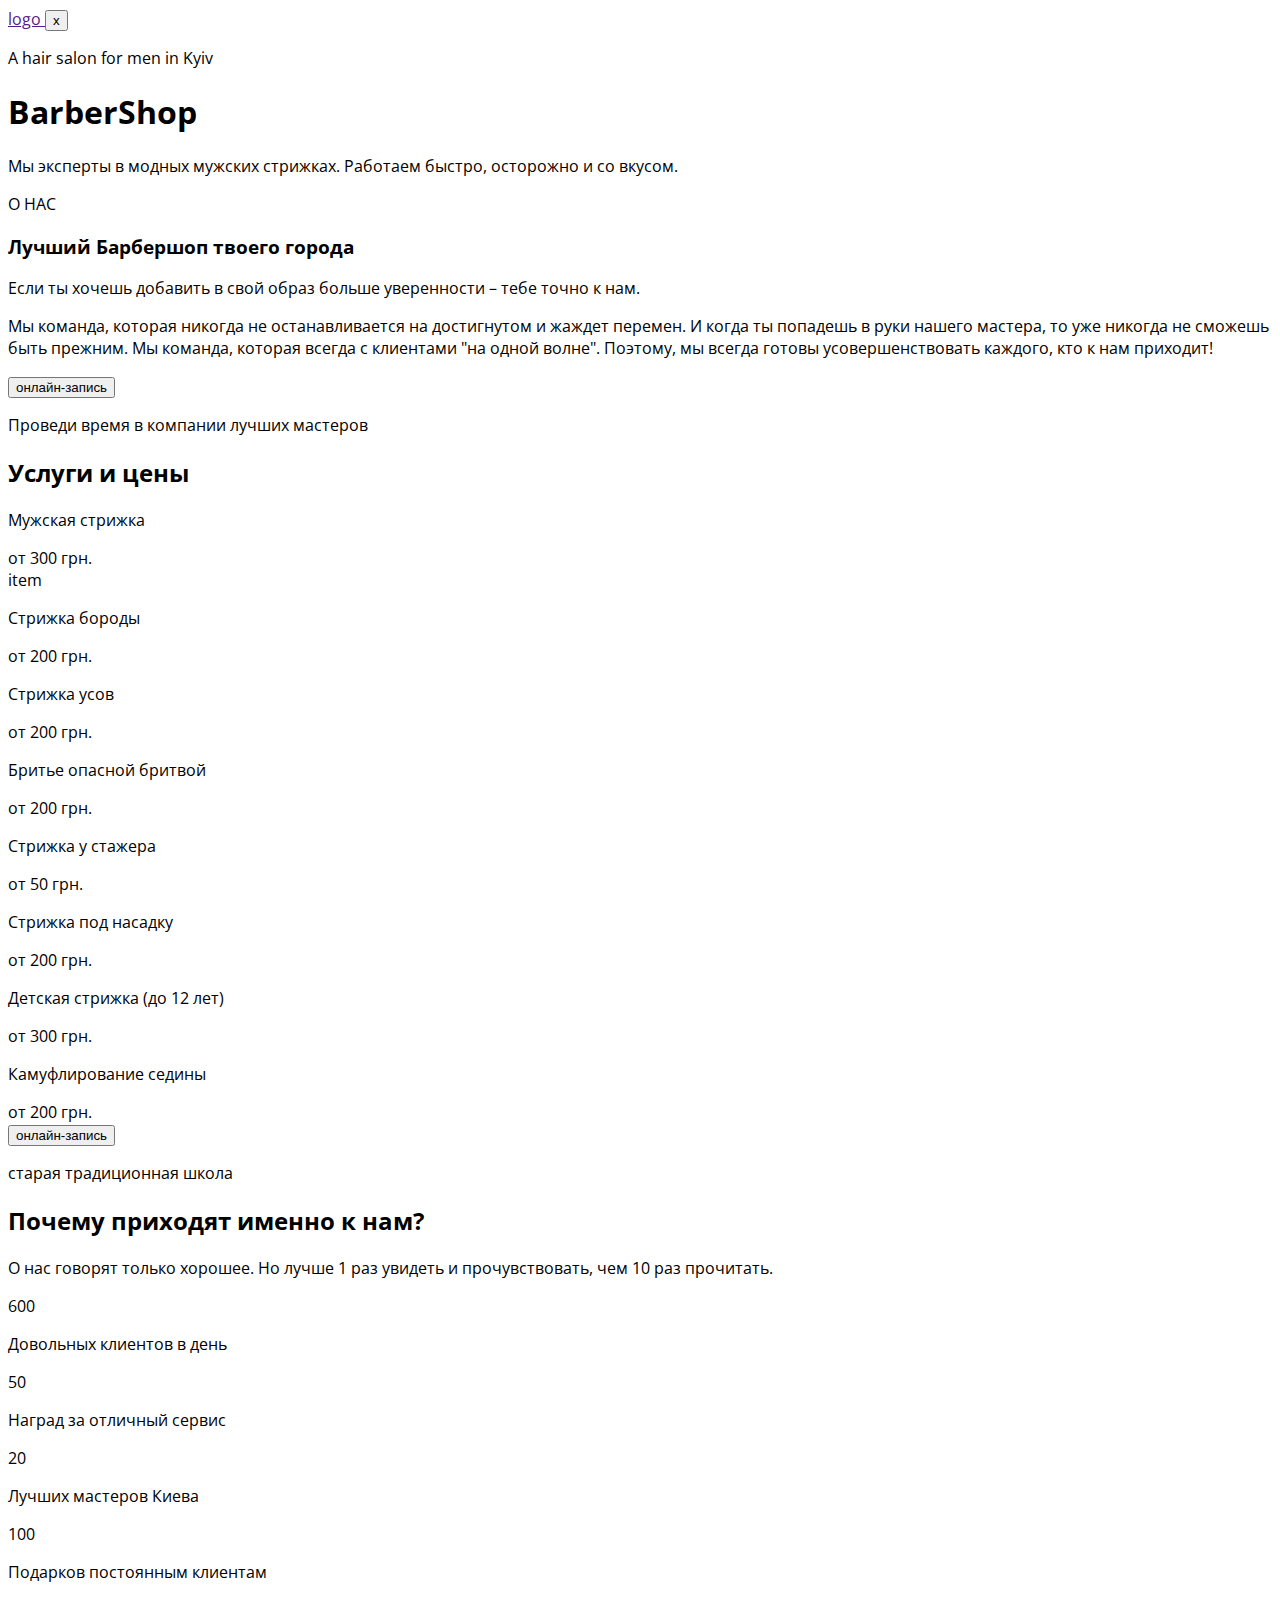
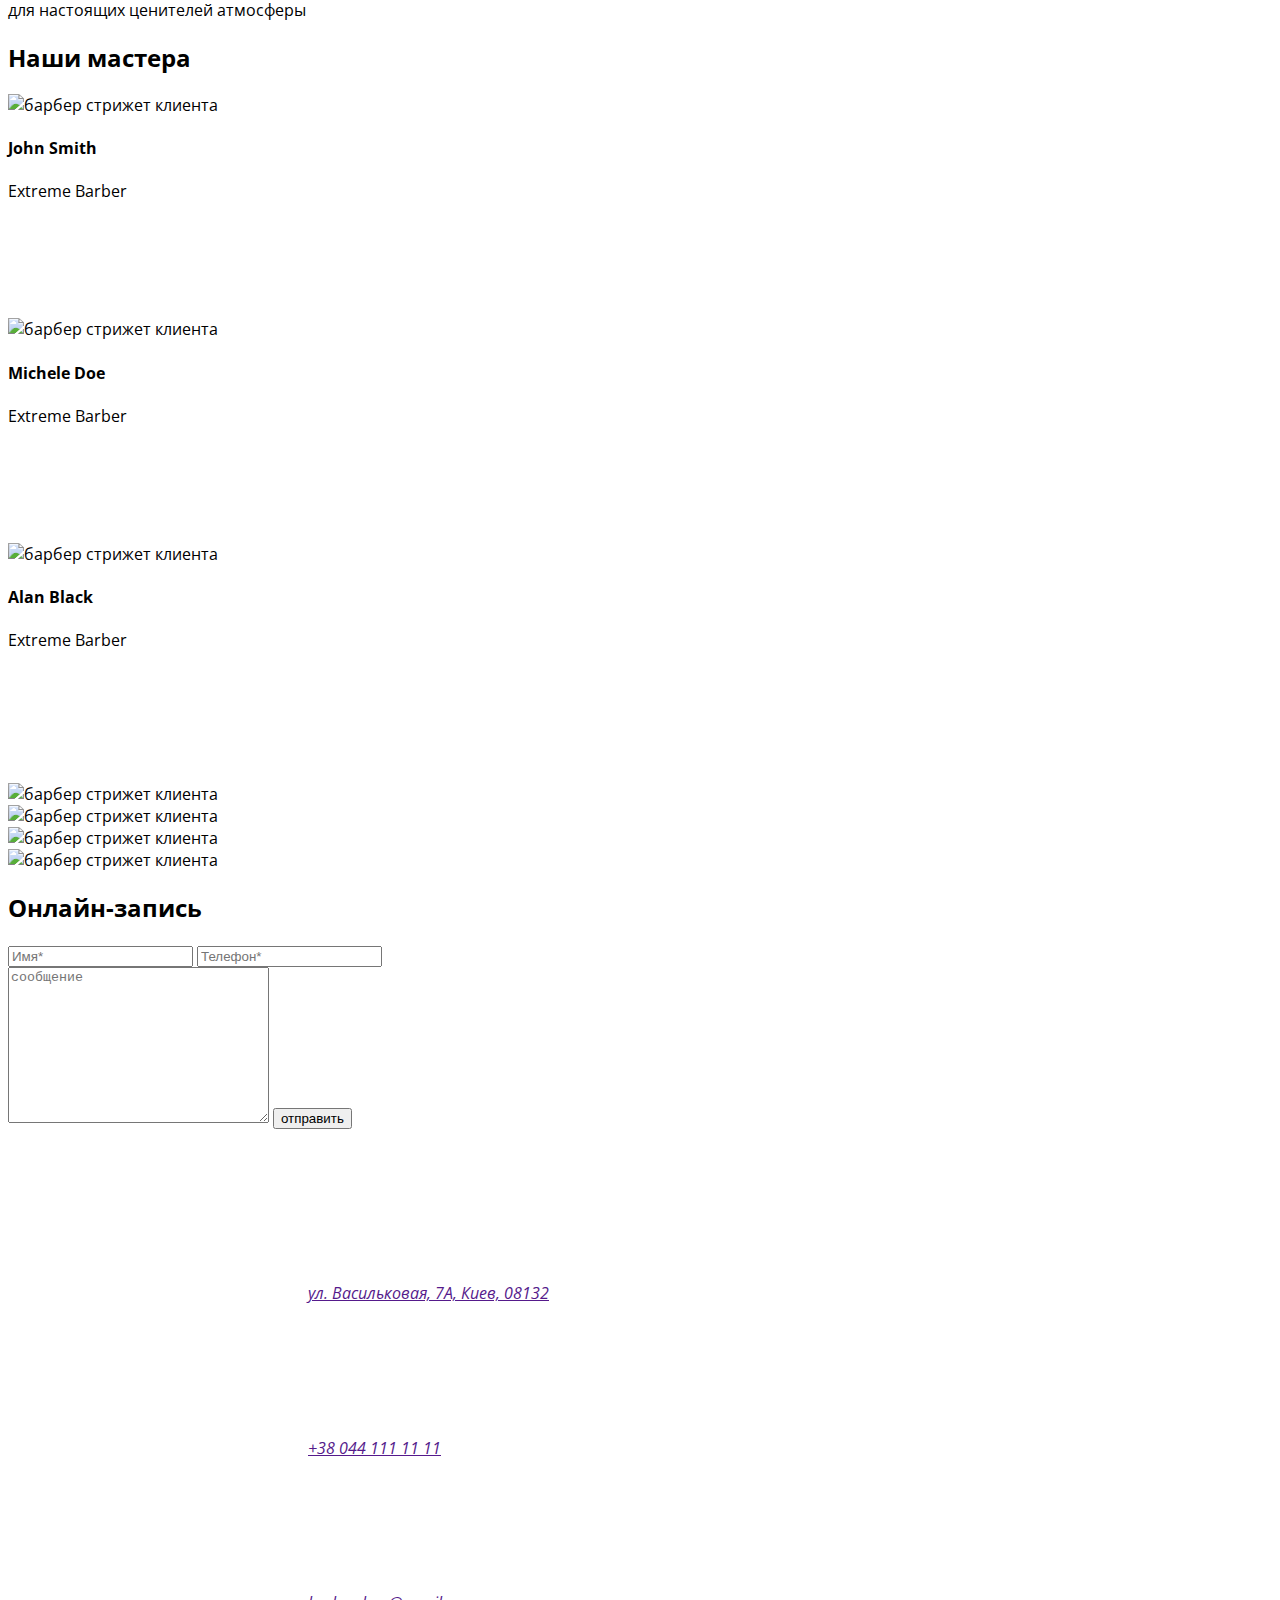
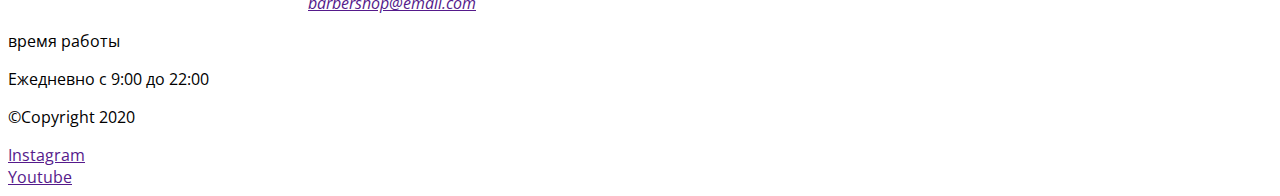
==== barbershop.html @ f15591c0 "barbershop" ====
<!DOCTYPE html>
<html lang="en">
<head>
    <meta charset="UTF-8">
    <meta http-equiv="X-UA-Compatible" content="IE=edge">
    <meta name="viewport" content="width=device-width, initial-scale=1.0">
    <title>Document</title>
    <link rel="preconnect" href="https://fonts.googleapis.com" />
    <link rel="preconnect" href="https://fonts.gstatic.com" crossorigin />
    <!-- <link href="https://fonts.googleapis.com/css2?family=Open+Sans:wght@400;600;700&family=Raleway:wght@700&display=swap" rel="stylesheet"> -->
    <link rel="stylesheet" href="https://cdnjs.cloudflare.com/ajax/libs/modern-normalize/1.1.0/modern-normalize.min.css" integrity="sha512-wpPYUAdjBVSE4KJnH1VR1HeZfpl1ub8YT/NKx4PuQ5NmX2tKuGu6U/JRp5y+Y8XG2tV+wKQpNHVUX03MfMFn9Q==" crossorigin="anonymous" referrerpolicy="no-referrer" />
    <link rel="stylesheet" href="https://cdnjs.cloudflare.com/ajax/libs/animate.css/4.1.1/animate.min.css" integrity="sha512-c42qTSw/wPZ3/5LBzD+Bw5f7bSF2oxou6wEb+I/lqeaKV5FDIfMvvRp772y4jcJLKuGUOpbJMdg/BTl50fJYAw==" crossorigin="anonymous" referrerpolicy="no-referrer" />
    <link rel="stylesheet" href="./css/main.min.css">
</head>
<body>
    <header></header>
    <main>
        <section class="hero">
            <div class="container heroContainer">
                <a class="logo" href="">
                    logo
                </a>
                <button class="btnOpen" type="button">x</button>
                <p class="hero__pretitleText">A hair salon for men in Kyiv</p>
                <h1 class="hero__title">BarberShop</h1>
                <p class="hero__subtitleText">Мы эксперты в модных мужских стрижках. Работаем быстро, осторожно и со вкусом.</p>
            </div>

        </section>
        <section class="description">
            <div class="container descriptionContainer">
                <p class="description__pretitleText">О НАС</p>
                <h3 class="description__title">Лучший Барбершоп твоего города</h3>
                <p class="description__subtitleText">Если ты хочешь добавить в свой образ больше уверенности – тебе точно к нам.</p>
                <p class="description__text">Мы команда, которая никогда не останавливается на достигнутом и жаждет перемен. И когда ты попадешь в руки нашего мастера, то уже никогда не сможешь быть прежним. Мы команда, которая всегда с клиентами "на одной волне". Поэтому, мы всегда готовы усовершенствовать каждого, кто к нам приходит!</p>
                <button class="description__button" type="button">онлайн-запись</button>
            </div>
        </section>
        <section class="price">
            <div class="container priceContainer">
                <p class="price__pretitleText">Проведи время в компании лучших мастеров</p>
                <h2 class="price__title">Услуги и цены</h2>
                <div class="priceWrap">
                    <ul class="priceList list">
                        <li class="priceList__item">
                            <p class="priceList__service">Мужская стрижка</p><span class="priceList__cost">от 300 грн.</span>
                        </li>item
                        <li class="priceList__item">
                            <p class="priceList__service">Стрижка бороды</p><span class="priceList__cost">от 200 грн.</span>
                        </li>
                        <li class="priceList__item">
                            <p class="priceList__service">Стрижка усов</p><span class="priceList__cost">от 200 грн.</span>
                        </li>
                        <li class="priceList__item">
                            <p class="priceList__service">Бритье опасной бритвой</p><span class="priceList__cost">от 200 грн.</span>
                        </li>
                        <li class="priceList__item">
                            <p class="priceList__service">Cтрижка у стажера</p><span class="priceList__cost">от 50 грн.</span>
                        </li>
                        <li class="priceList__item">
                            <p class="priceList__service">Стрижка под насадку</p><span class="priceList__cost">от 200 грн.</span>
                        </li>
                        <li class="priceList__item">
                            <p class="price__service">Детская стрижка (до 12 лет)</p><span class="priceList__cost">от 300 грн.</span>
                        </li>
                        <li class="priceList__item">
                            <p class="priceList__service">Камуфлирование седины</p><span class="priceList__cost">от 200 грн.</span>
                        </li>
                    </ul>
                </div>
                <button class="price__button" type="button">онлайн-запись</button>
            </div>            
        </section>
        <section class="benefits">
            <div class="container benefitsContainer">
                <p class="benefits__pretitleText">старая традиционная школа</p>
                <h2 class="benefits__title">Почему приходят именно к нам?</h2>
                <p class="benefits__subtitleText">О нас говорят только хорошее. Но лучше 
                    1 раз увидеть и прочувствовать, чем 10 раз прочитать. </p>
                    <div class="blocBenefits">
                        <ul class="benefitsList list">
                            <li class="benefitsList__item"><span class="benefitsList__number">600</span><p class="benefitsList__textList">Довольных клиентов в день</p></li>
                            <li class="benefitsList__item"><span class="benefitsList__number">50</span><p class="benefitsList__textList">Наград за отличный сервис </p></li>
                            <li class="benefitsList__item"><span class="benefitsList__number">20</span><p class="benefitsList__textList">Лучших мастеров Киева </p></li>
                            <li class="benefitsList__item"><span class="benefitsList__number">100</span><p class="benefitsList__textList">Подарков постоянным клиентам</p></li>
                        </ul>
                    </div>
            </div>
        </section>
        <section class="masters">
            <div class="container mastersContainer">
                <p class="masters__pretitleText">для настоящих ценителей атмосферы</p>
                <h2 class="masters__title">Наши мастера</h2>
                <ul class="mastersList list">
                    <li class="mastersList__item">
                        <div class="mastersList__wrap"><img src="" alt="барбер стрижет клиента" width="418px" height="346px"></div>
                        <div class="mastersList__bottom">
                            <h4 class="mastersList__name">John Smith</h4>
                            <p class="mastersList__subname">Extreme Barber</p>
                            <ul class="mastersList__socialNetworksList socialNetworksList">
                                <li class="socialNetworksList__item">
                                    <a class="socialNetworksList__link" href="">
                                        <svg class="socialNetworksList__icon" width="20px" height="20px" ><use href=""></use></svg>
                                    </a>
                                </li>
                                <li class="socialNetworksList__item">
                                    <a class="socialNetworksList__link" href="">
                                        <svg class="socialNetworksList__icon" width="20px" height="20px" ><use href=""></use></svg>
                                    </a>
                                </li>
                                <li class="socialNetworksList__item">
                                    <a class="socialNetworksList__link" href="">
                                        <svg class="socialNetworksList__icon" width="20px" height="20px" ><use href=""></use></svg>
                                    </a>
                                </li>
                                <li class="socialNetworksList__item">
                                    <a class="socialNetworksList__link" href="">
                                        <svg class="socialNetworksList__icon" width="20px" height="20px" ><use href=""></use></svg>
                                    </a>
                                </li>
                            </ul>
                        </div>
                    </li>
                    <li class="mastersList__item">
                        <div class="mastersList__wrap"><img src="" alt="барбер стрижет клиента" width="418px" height="346px"></div>
                        <div>
                            <h4 class="mastersList__name">Michele Doe</h4>
                            <p class="mastersList__subname">Extreme Barber</p>
                            <ul class="mastersList__socialNetworksList socialNetworksList">
                                <li class="socialNetworksList__item">
                                    <a class="socialNetworksList__link" href="">
                                        <svg class="socialNetworksList__icon" width="20px" height="20px" ><use href=""></use></svg>
                                    </a>
                                </li>
                                <li class="socialNetworksList__item">
                                    <a class="socialNetworksList__link" href="">
                                        <svg class="socialNetworksList__icon" width="20px" height="20px" ><use href=""></use></svg>
                                    </a>
                                </li>
                                <li class="socialNetworksList__item">
                                    <a class="socialNetworksList__link" href="">
                                        <svg class="socialNetworksList__icon" width="20px" height="20px" ><use href=""></use></svg>
                                    </a>
                                </li>
                                <li class="socialNetworksList__item">
                                    <a class="socialNetworksList__link" href="">
                                        <svg class="socialNetworksList__icon" width="20px" height="20px" ><use href=""></use></svg>
                                    </a>
                                </li>
                            </ul>
                        </div>
                    </li>
                    <li class="mastersList__item">
                        <div class="mastersList__wrap"><img src="" alt="барбер стрижет клиента" width="418px" height="346px"></div>
                        <div>
                            <h4 class="mastersList__name">Alan Black</h4>
                            <p class="mastersList__subname">Extreme Barber</p>
                            <ul class="mastersList__socialNetworksList socialNetworksList">
                                <li class="socialNetworksList__item">
                                    <a class="socialNetworksList__link" href="">
                                        <svg class="socialNetworksList__icon" width="20px" height="20px" ><use href=""></use></svg>
                                    </a>
                                </li>
                                <li class="socialNetworksList__item">
                                    <a class="socialNetworksList__link" href="">
                                        <svg class="socialNetworksList__icon" width="20px" height="20px" ><use href=""></use></svg>
                                    </a>
                                </li>
                                <li class="socialNetworksList__item">
                                    <a class="socialNetworksList__link" href="">
                                        <svg class="socialNetworksList__icon" width="20px" height="20px" ><use href=""></use></svg>
                                    </a>
                                </li>
                                <li class="socialNetworksList__item">
                                    <a class="socialNetworksList__link" href="">
                                        <svg class="socialNetworksList__icon" width="20px" height="20px" ><use href=""></use></svg>
                                    </a>
                                </li>
                            </ul>
                        </div>
                    </li>
                </ul>
            </div>
        </section>
        <section class="portfolio">
            <div class="container portfolioContainer">
                <p class="portfolio__pretitleText"></p>
                <ul class="portfolioList list">
                    <li class="portfolioList__item"><img src="" alt="барбер стрижет клиента" width="418" height="360"></li>
                    <li class="portfolioList__item"><img src="" alt="барбер стрижет клиента" width="418" height="360"></li>
                    <li class="portfolioList__item"><img src="" alt="барбер стрижет клиента" width="418" height="360"></li>
                    <li class="portfolioList__item"><img src="" alt="барбер стрижет клиента" width="418" height="360"></li>
                </ul>               
            </div>
        </section>
        <section class="form">
            <div class="container formContainer">
                <h2 class="form__title">Онлайн-запись</h2>
                <form class="formOnline" action="#">
                    <div class="formOnlineWrap">
                        <input class="formInput" type="text" name="online-name" placeholder="Имя*" >
                        <input class="formInput" type="text" name="tel" placeholder="Телефон*" >                        
                    </div>
                    <textarea class="formText" name="formText" id="" cols="30" rows="10" placeholder="сообщение"></textarea>
                    <button class="form__button" type="button">отправить</button>
                </form>
            </div>
        </section>
        <section class="contacts">
            <div class="container contactsContainer">
                <h2 class="contacts__title"></h2>
                <address class="contactsAddress">
                    <ul class="contactsList list">
                        <li class="contactsList__item">
                            <a class="contactsList__link" href="">
                                <svg class="contactsList__icon">
                                    <use></use>
                                </svg>ул. Васильковая, 7А, Киев, 08132
                            </a>
                        </li>
                        <li class="contactsList__item">
                            <a class="contactsList__link" href="">
                                <svg class="contactsList__icon">
                                    <use></use>
                                </svg>+38 044 111 11 11
                            </a>
                        </li>
                        <li class="contactsList__item">
                            <a class="contactsList__link" href="">
                                <svg class="contactsList__icon">
                                    <use></use>
                                </svg>barbershop@email.com
                            </a>
                        </li>
                    </ul>
                </address>
                <p class="contacts__timeWork">время работы</p>
                <p class="contacts__time">Ежедневно с 9:00 до 22:00</p>
            </div>
        </section>
    </main>
    <footer class="footer">
        <p class="footer__copy">&#169;Copyright 2020</p>
        <ul class="footerList list">
            <li class="footerList__item"><a class="footerList__link" href="">Instagram</a></li>
            <li class="footerList__item"><a class="footerList__link" href="">Youtube</a></li>
        </ul>
    </footer>
</body>
</html>
---- css/main.min.css ----
@import url("https://fonts.googleapis.com/css2?family=Open+Sans:wght@400;600;700&family=Raleway:wght@700&display=swap");body{font-family:"Open Sans"}ul{margin-top:0px;margin-bottom:0px;padding-left:0px}li{list-style-type:none;margin-top:0px;margin-bottom:0px}
/*# sourceMappingURL=main.min.css.map */
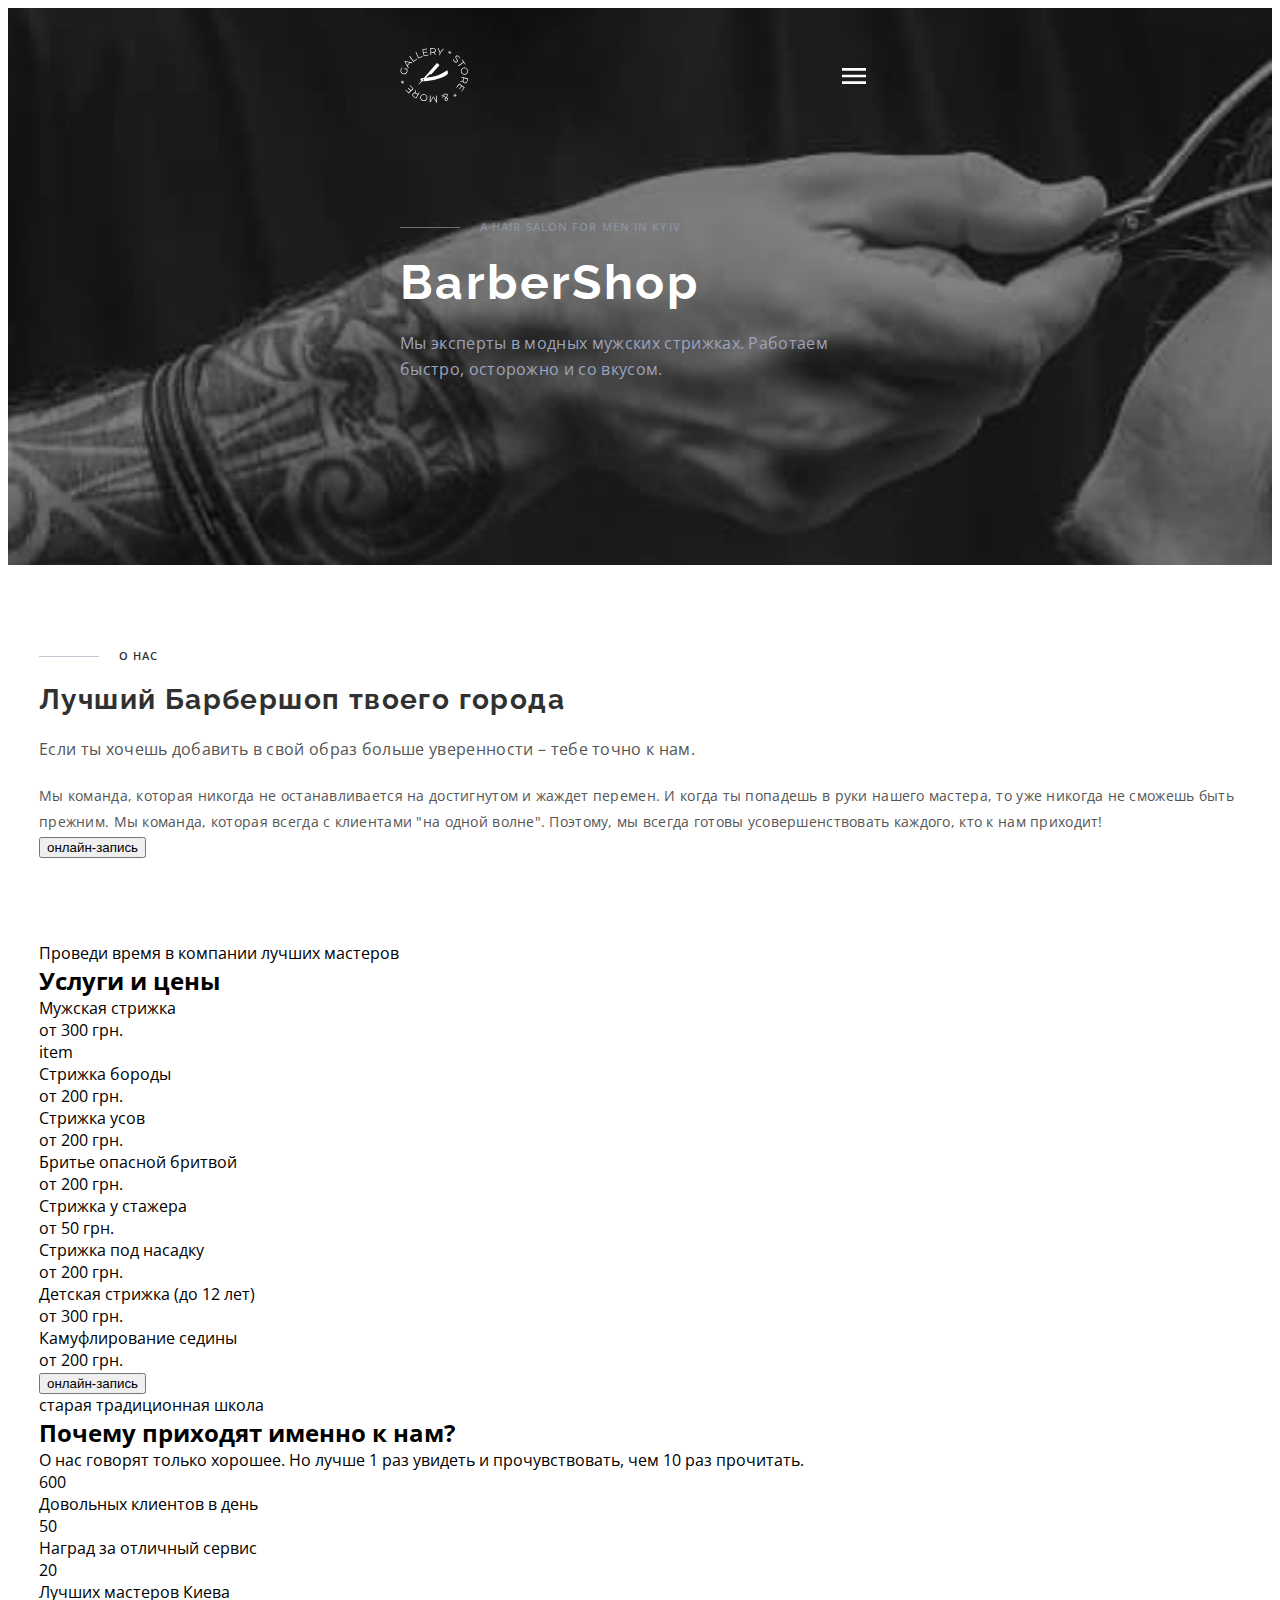
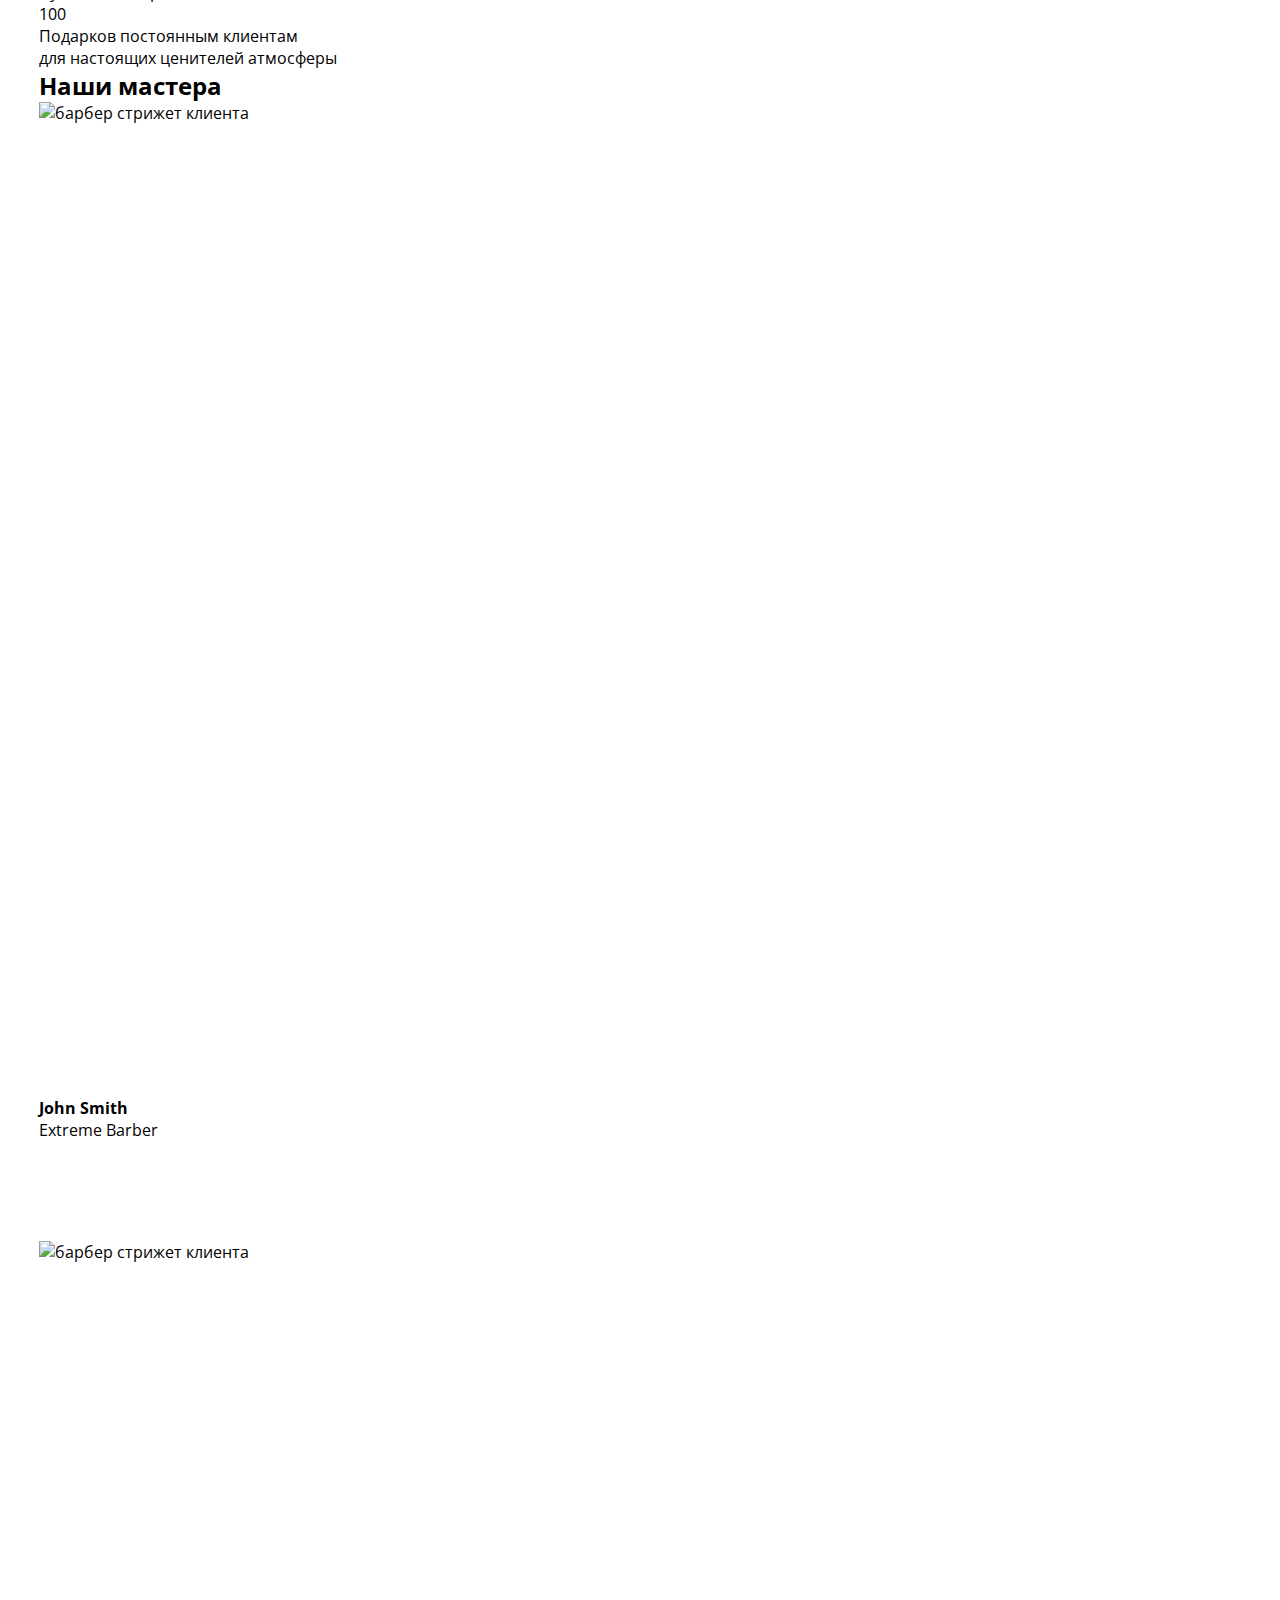
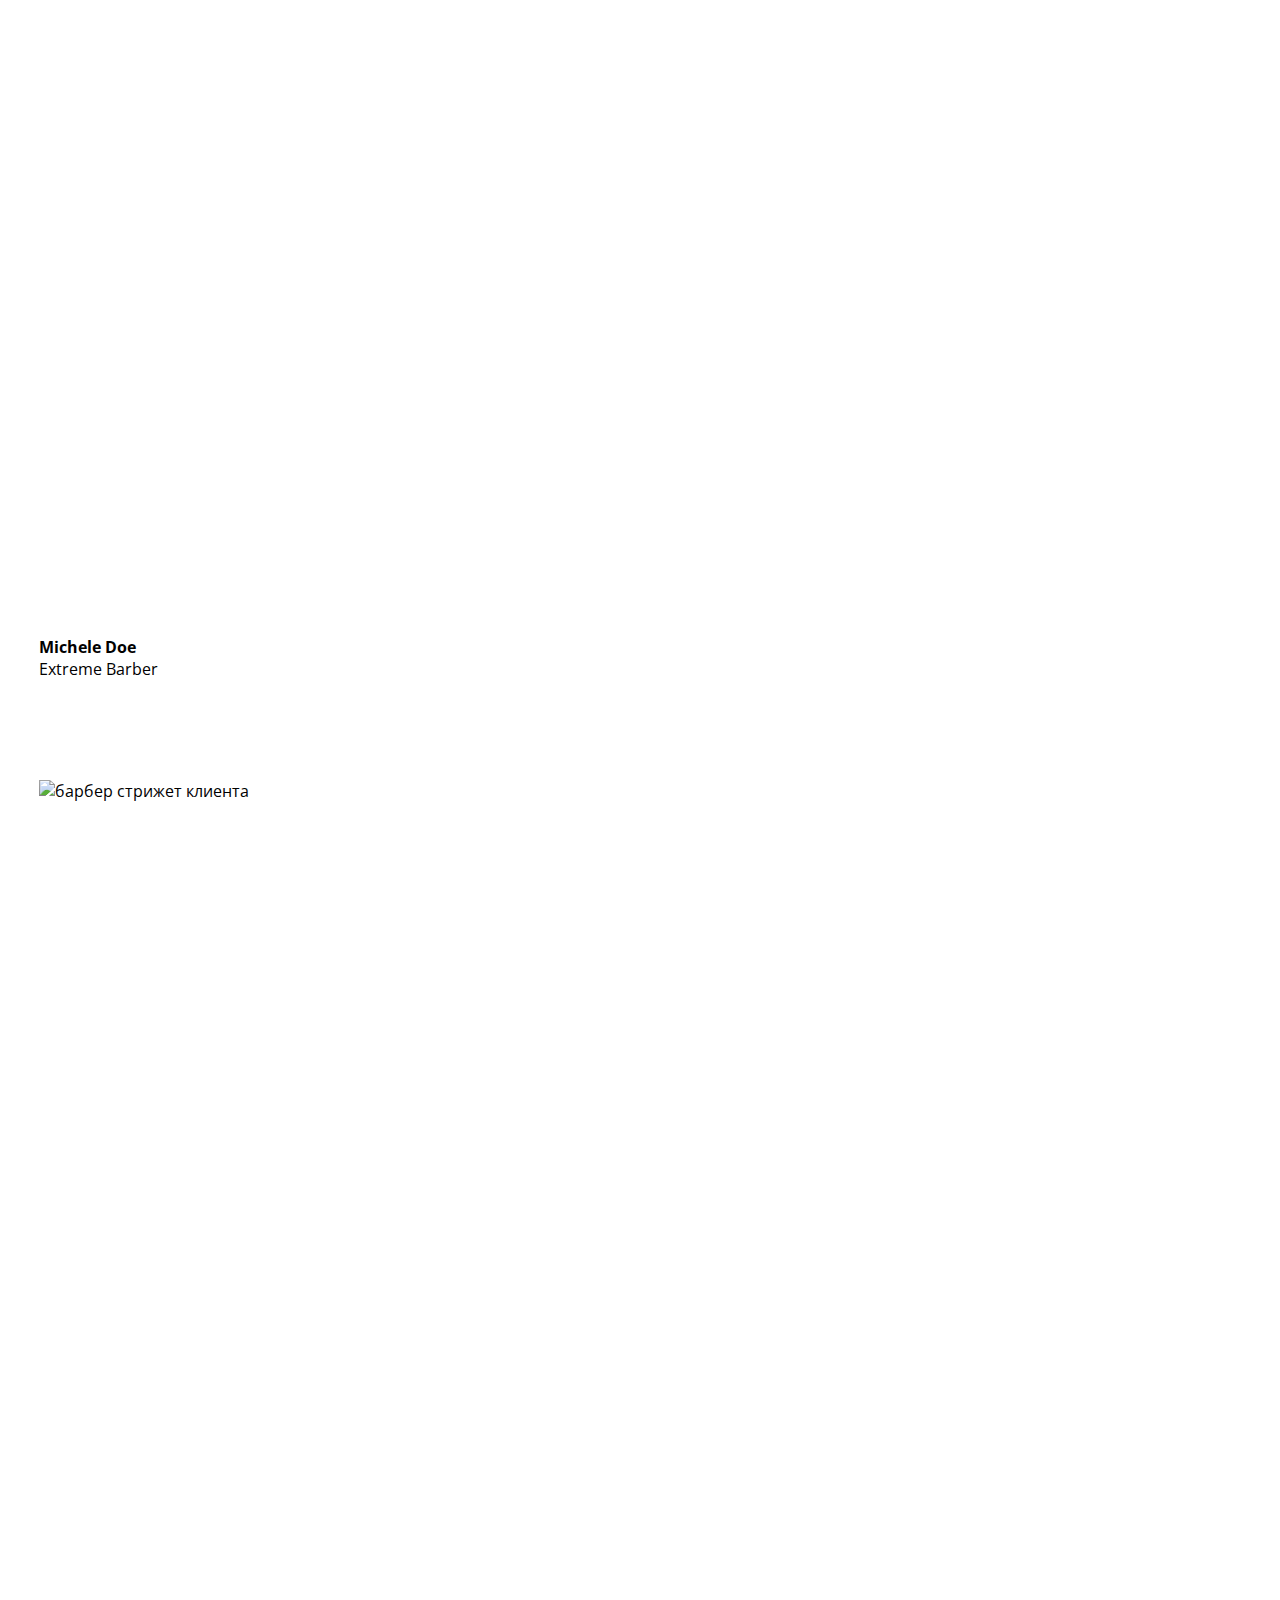
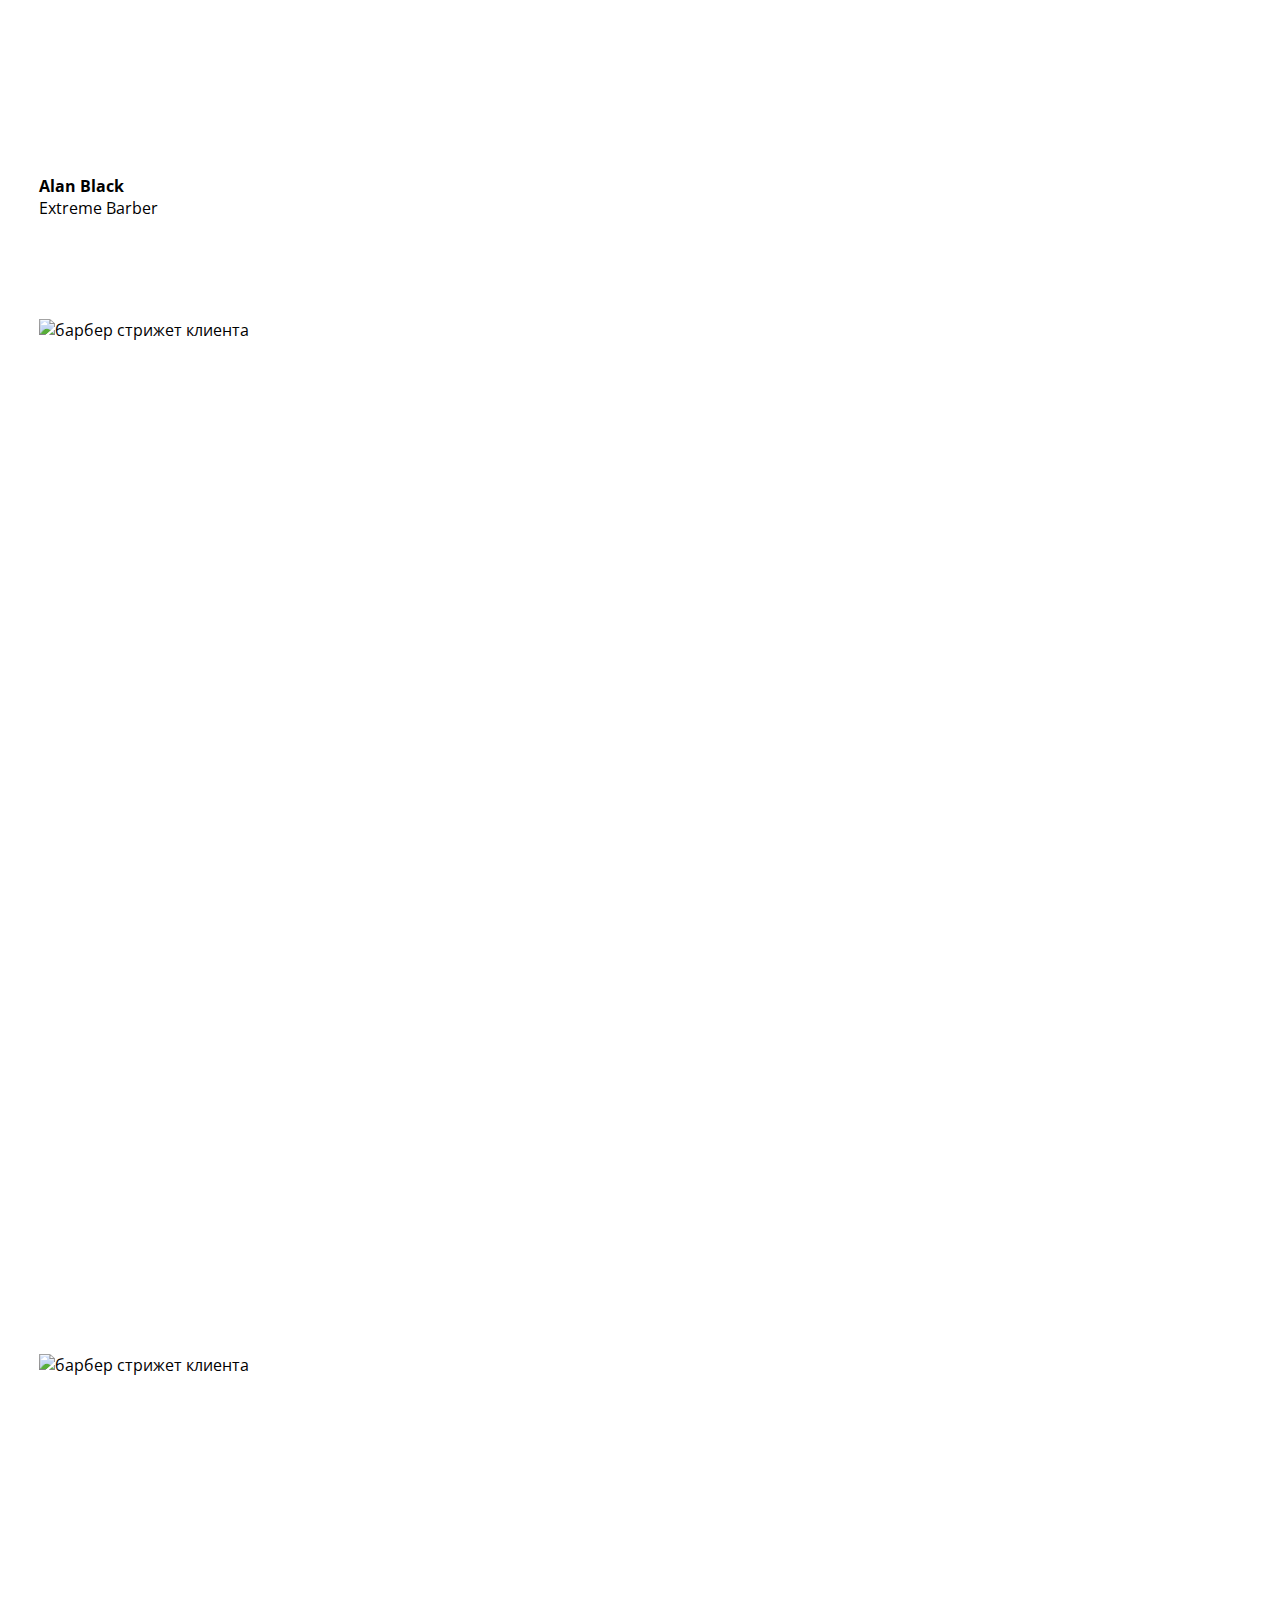
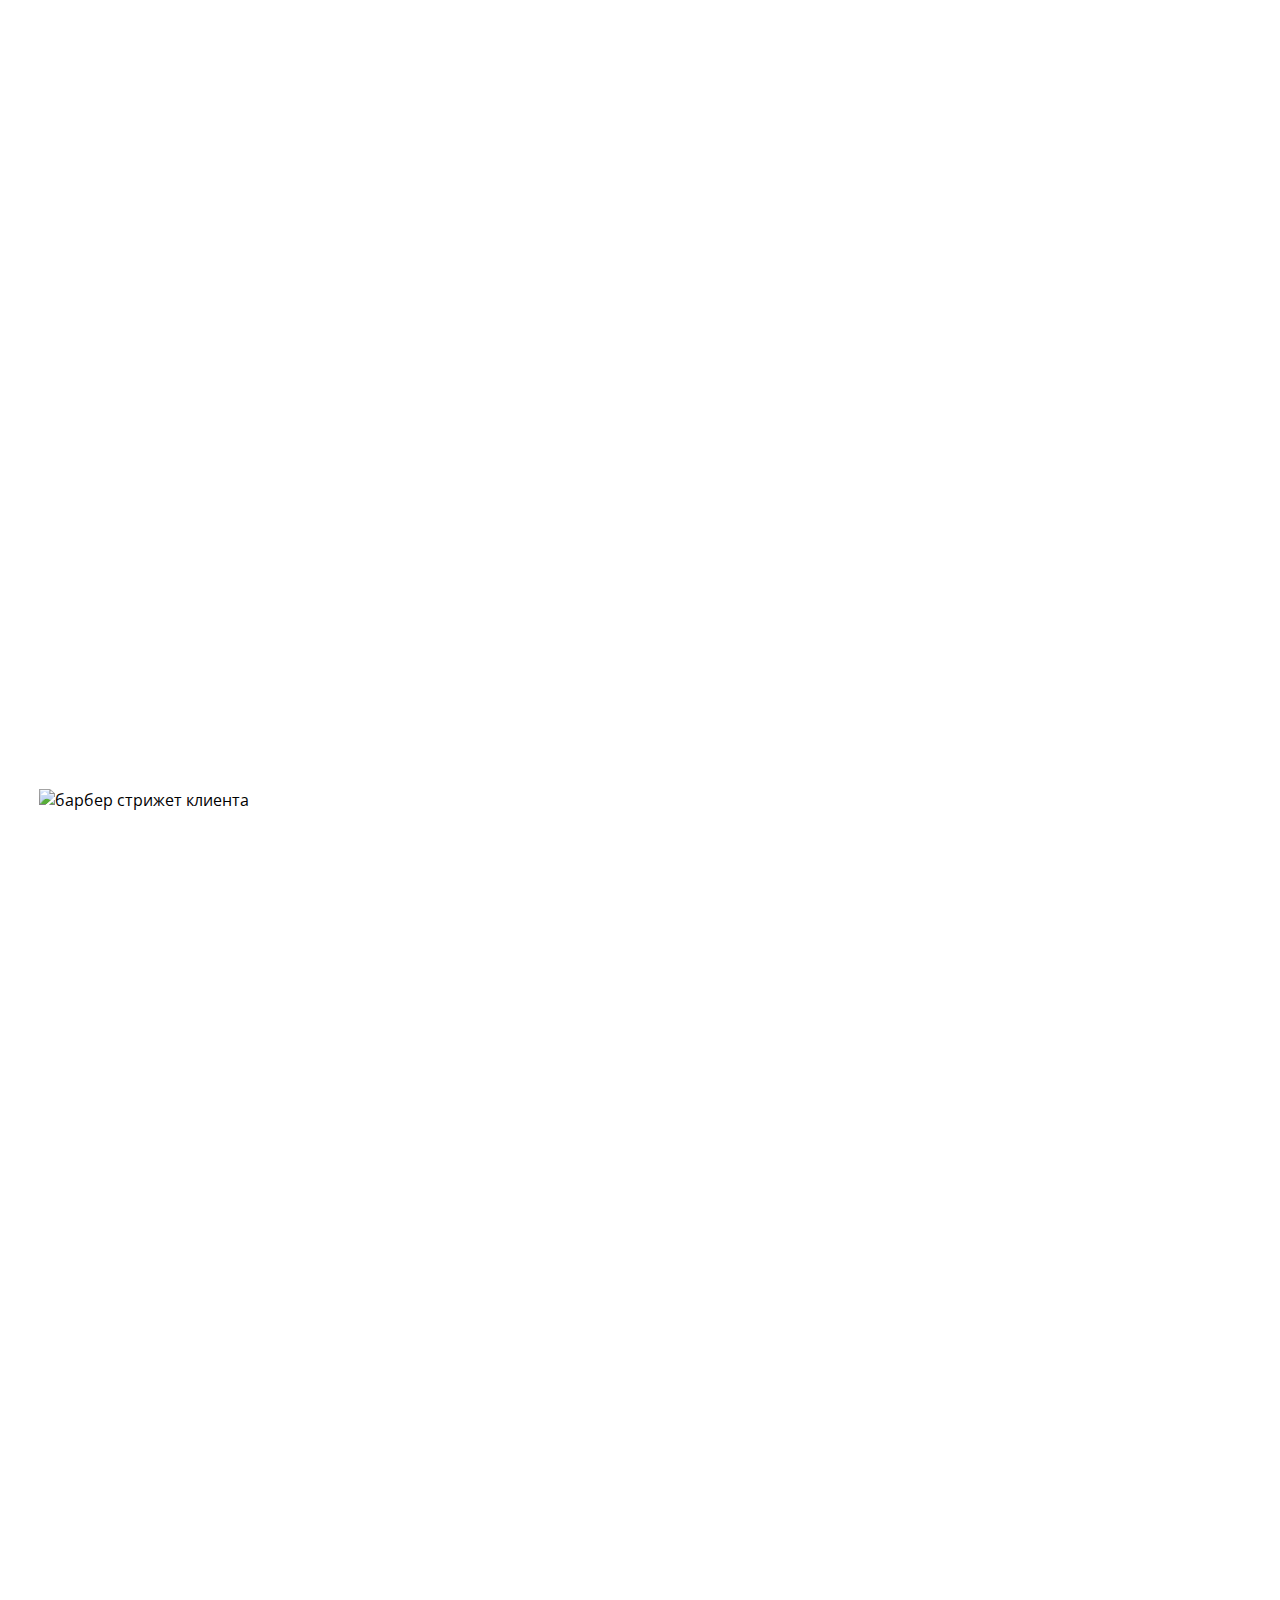
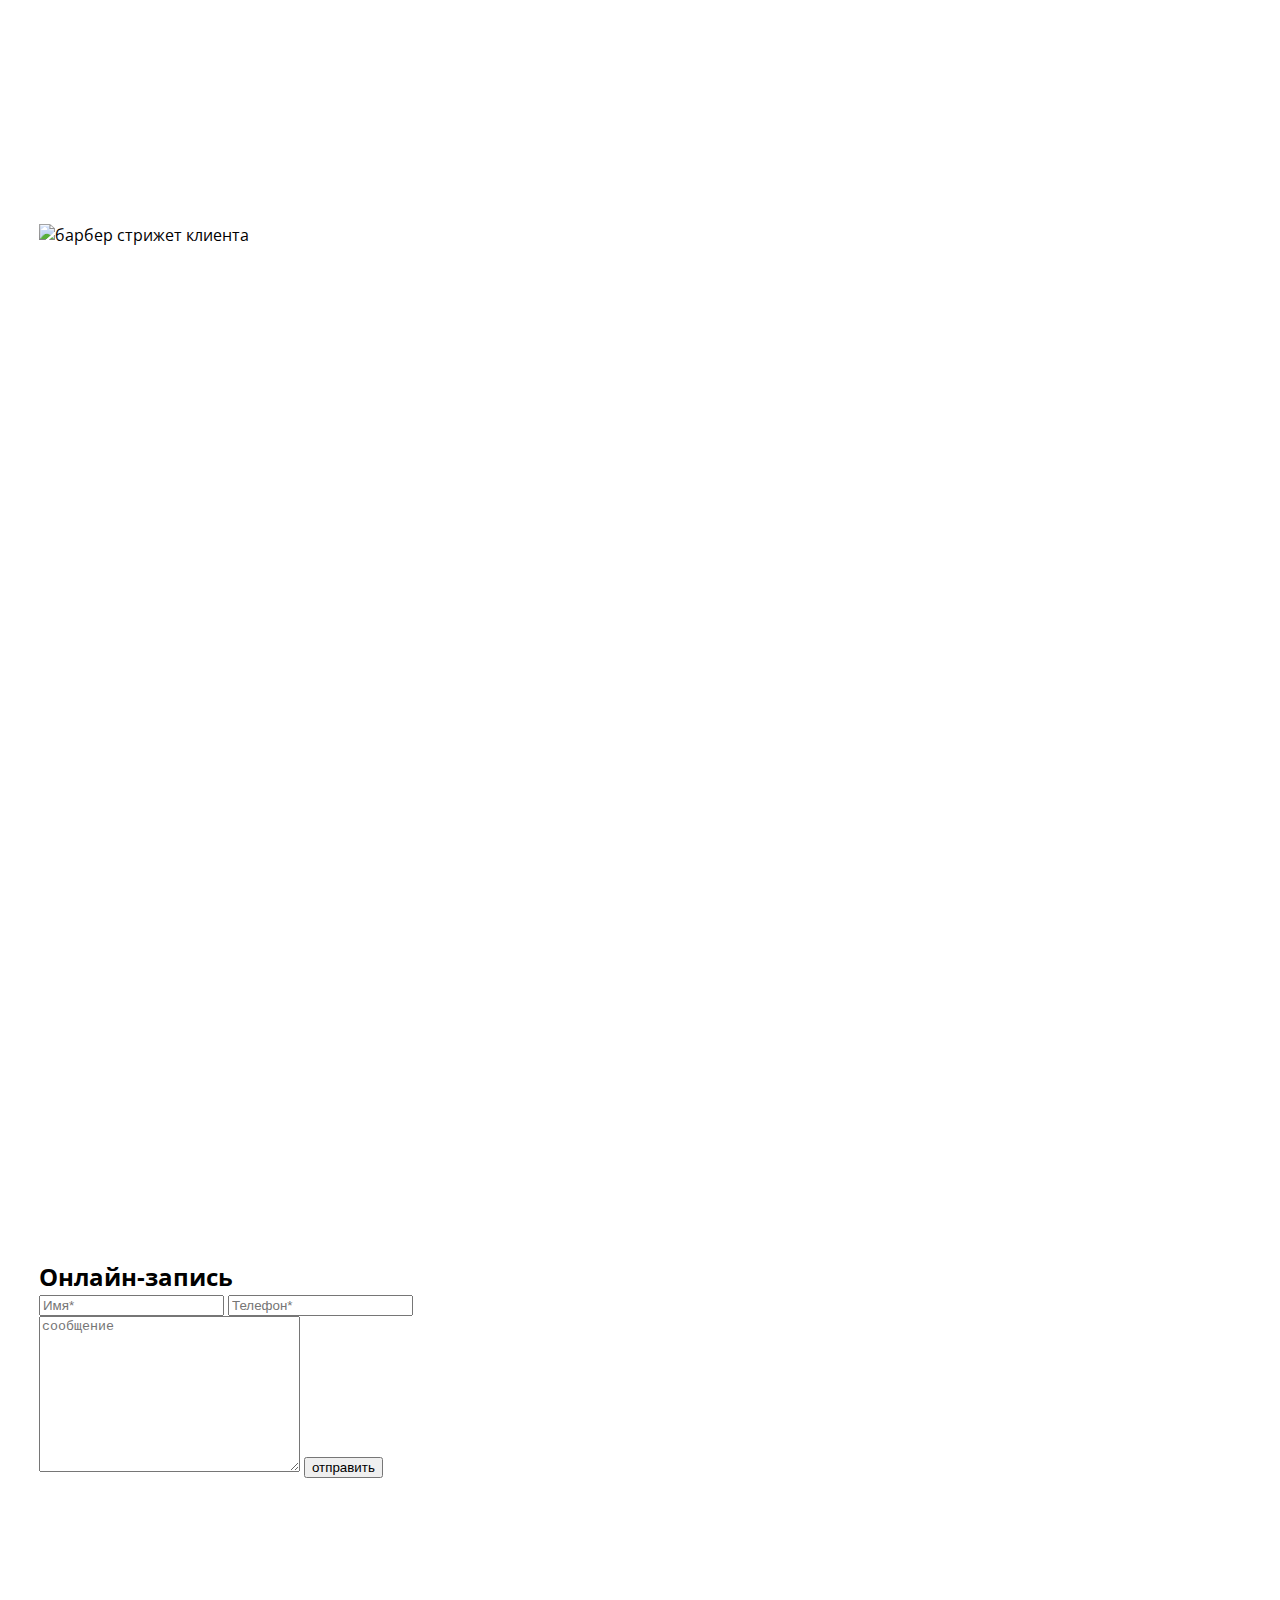
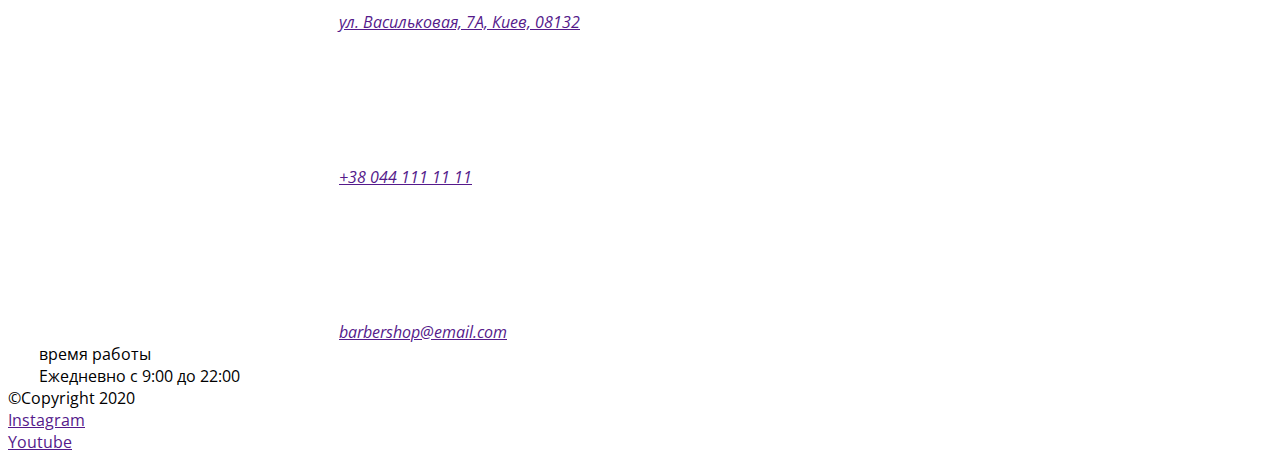
==== commit c4f38324: "hero" ====
--- a/barbershop.html
+++ b/barbershop.html
@@ -9,7 +9,7 @@
     <link rel="preconnect" href="https://fonts.gstatic.com" crossorigin />
     <!-- <link href="https://fonts.googleapis.com/css2?family=Open+Sans:wght@400;600;700&family=Raleway:wght@700&display=swap" rel="stylesheet"> -->
     <link rel="stylesheet" href="https://cdnjs.cloudflare.com/ajax/libs/modern-normalize/1.1.0/modern-normalize.min.css" integrity="sha512-wpPYUAdjBVSE4KJnH1VR1HeZfpl1ub8YT/NKx4PuQ5NmX2tKuGu6U/JRp5y+Y8XG2tV+wKQpNHVUX03MfMFn9Q==" crossorigin="anonymous" referrerpolicy="no-referrer" />
-    <link rel="stylesheet" href="https://cdnjs.cloudflare.com/ajax/libs/animate.css/4.1.1/animate.min.css" integrity="sha512-c42qTSw/wPZ3/5LBzD+Bw5f7bSF2oxou6wEb+I/lqeaKV5FDIfMvvRp772y4jcJLKuGUOpbJMdg/BTl50fJYAw==" crossorigin="anonymous" referrerpolicy="no-referrer" />
+    <!-- <link rel="stylesheet" href="https://cdnjs.cloudflare.com/ajax/libs/animate.css/4.1.1/animate.min.css" integrity="sha512-c42qTSw/wPZ3/5LBzD+Bw5f7bSF2oxou6wEb+I/lqeaKV5FDIfMvvRp772y4jcJLKuGUOpbJMdg/BTl50fJYAw==" crossorigin="anonymous" referrerpolicy="no-referrer" /> -->
     <link rel="stylesheet" href="./css/main.min.css">
 </head>
 <body>
@@ -17,10 +17,14 @@
     <main>
         <section class="hero">
             <div class="container heroContainer">
-                <a class="logo" href="">
-                    logo
-                </a>
-                <button class="btnOpen" type="button">x</button>
+                <div class="hero__topLine">
+                    <a class="hero__logo" href="">
+                        <svg class="hero__item " width="68" height="55"><use href="./icon/symbol-defs.svg#icon-Logo"></use></svg>
+                    </a>
+                    <span class="hero__buttonBurger">
+                        <button class="btnOpen" type="button"><svg class="menu" width="40" height="40"><use href="icon/symbol-defs.svg#icon-menu_40px"></use></svg></button>
+                    </span>
+                </div>
                 <p class="hero__pretitleText">A hair salon for men in Kyiv</p>
                 <h1 class="hero__title">BarberShop</h1>
                 <p class="hero__subtitleText">Мы эксперты в модных мужских стрижках. Работаем быстро, осторожно и со вкусом.</p>
--- a/css/main.min.css
+++ b/css/main.min.css
@@ -1,2 +1,2 @@
-@import url("https://fonts.googleapis.com/css2?family=Open+Sans:wght@400;600;700&family=Raleway:wght@700&display=swap");body{font-family:"Open Sans"}ul{margin-top:0px;margin-bottom:0px;padding-left:0px}li{list-style-type:none;margin-top:0px;margin-bottom:0px}
+@import url("https://fonts.googleapis.com/css2?family=Open+Sans:wght@400;600;700&family=Raleway:wght@700&display=swap");.container{padding-left:31px;padding-right:31px;margin-right:auto;margin-left:auto}.hero__pretitleText,.description__pretitleText{font-weight:600;font-size:11px;line-height:1.36;letter-spacing:0.1em;text-transform:uppercase}.hero__subtitleText,.description__subtitleText{font-size:16px;line-height:1.62;letter-spacing:0.02em}.hero__pretitleText::before,.description__pretitleText::before{content:'';display:inline-block;width:60px;border-bottom:1px solid rgba(157,164,189,0.6)}body{font-family:"Open Sans"}ul{margin-top:0px;margin-bottom:0px;padding-left:0px}li{list-style-type:none;margin-top:0px;margin-bottom:0px}img{display:block;width:100%;height:auto}h1,h2,h3,h4{margin:0}p{margin:0}.hero{padding-top:40px;padding-bottom:183px;background-image:url("../css/../images/heroFirst.jpg");background-size:cover;background-position:center;background-repeat:no-repeat}@media (min-device-pixel-ratio: 2), (-webkit-min-device-pixel-ratio: 2), (min-resolution: 192dpi), (min-resolution: 2dppx){.hero{background-image:url("../css/../images/heroFirst@2x.jpg")}}.hero__topLine{display:-webkit-box;display:-ms-flexbox;display:flex;-webkit-box-align:center;-ms-flex-align:center;align-items:center;-webkit-box-pack:justify;-ms-flex-pack:justify;justify-content:space-between;margin-bottom:112px}.hero__pretitleText{color:rgba(157,164,189,0.6);margin-bottom:20px;display:-webkit-box;display:-ms-flexbox;display:flex;-webkit-box-align:center;-ms-flex-align:center;align-items:center}.hero__pretitleText::before{margin-right:20px}.hero__title{font-family:"Raleway";font-weight:bold;font-size:48px;line-height:1.16;letter-spacing:0.05em;color:#fff;margin-bottom:20px}.hero__subtitleText{color:#9DA4BD}.btnOpen{background-color:transparent;border:none}.heroContainer{max-width:480px;max-height:580px;min-width:320px}.description{padding-top:84px;padding-bottom:84px}.description__pretitleText{color:#303030;margin-bottom:20px;display:-webkit-box;display:-ms-flexbox;display:flex;-webkit-box-align:center;-ms-flex-align:center;align-items:center}.description__pretitleText::before{margin-right:20px}.description__title{font-family:"Raleway";font-weight:bold;font-size:28px;line-height:1.17;letter-spacing:0.05em;color:#303030;margin-bottom:20px}.description__subtitleText{color:#555;margin-bottom:20px}.description__text{font-size:14px;line-height:1.85;letter-spacing:0.02em;color:#555}
 /*# sourceMappingURL=main.min.css.map */